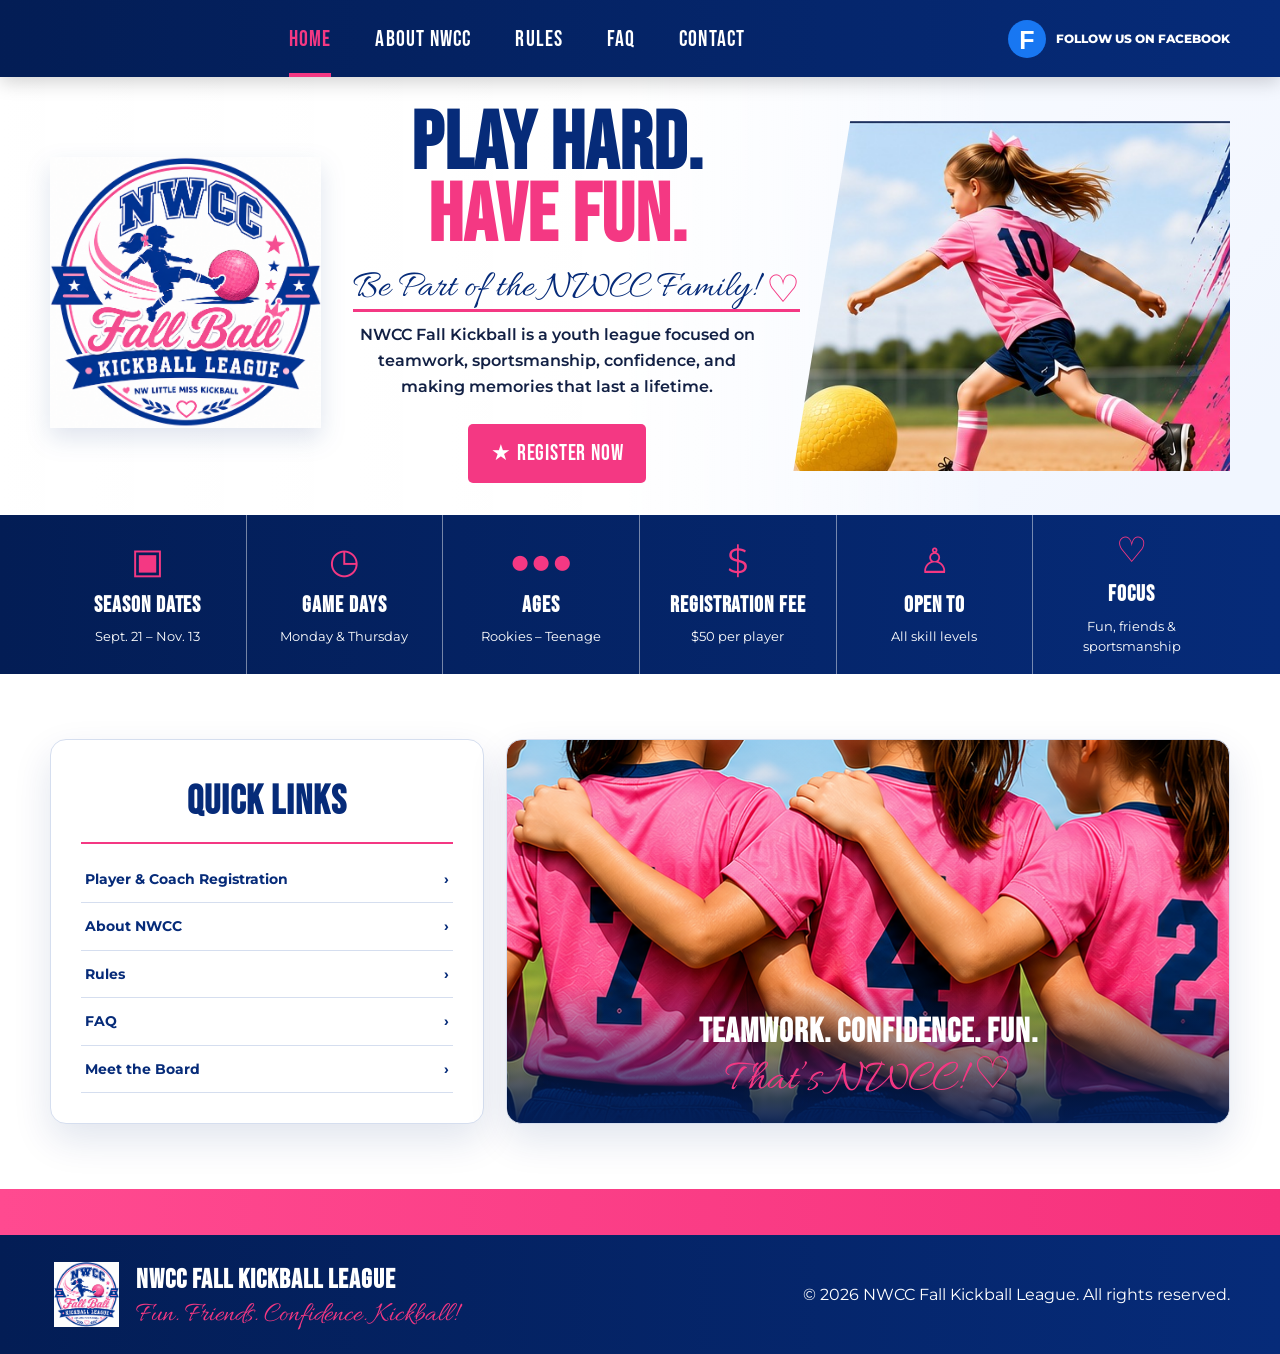
==== index.html @ f385c3fe "Remove Facebook link from quick links Removed the Facebook link from the quick links section." ====
<!DOCTYPE html>
<html lang="en">
<head>
  <meta charset="UTF-8">
  <meta name="viewport" content="width=device-width, initial-scale=1.0">
  <meta name="description" content="NWCC Fall Kickball League — registration, schedules, rules, FAQs, and contact information.">
  <title>NWCC Fall Kickball League</title>

  <link rel="preconnect" href="https://fonts.googleapis.com">
  <link rel="preconnect" href="https://fonts.gstatic.com" crossorigin>
  <link href="https://fonts.googleapis.com/css2?family=Allura&family=Bebas+Neue&family=Montserrat:wght@400;600;700;800&display=swap" rel="stylesheet">

  <link rel="stylesheet" href="styles.css">
</head>
<body>
<header class="site-header">
  <div class="container nav-wrap">
    <button class="menu-toggle" aria-label="Open navigation" aria-expanded="false">☰</button>

    <nav class="main-nav" aria-label="Main navigation">
      <a class="active" href="index.html">Home</a>
      <a href="about.html">About NWCC</a>
      <a href="rules.html">Rules</a>
      <a href="faq.html">FAQ</a>
      <a href="contact.html">Contact</a>
    </nav>

    <a class="facebook-link" href="https://www.facebook.com/nwccfallkickball" target="_blank" rel="noopener">
      <span class="facebook-icon">f</span>
      <span class="facebook-text">Follow us on Facebook</span>
    </a>
  </div>
</header>

<main>
  <section class="hero" id="home">
    <div class="container hero-grid">
      <div class="hero-logo">
        <img src="assets/nwcc-logo.png" alt="NWCC Fall Kickball League logo with pink kickball">
      </div>

      <div class="hero-copy">
        <h1><span>Play Hard.</span><strong>Have Fun.</strong></h1>

        <div class="family-line">
          <p>Be Part of the NWCC Family!</p>
          <span aria-hidden="true">♡</span>
        </div>

        <p class="hero-text">
          NWCC Fall Kickball is a youth league focused on teamwork, sportsmanship, confidence, and making memories that last a lifetime.
        </p>

        <div class="hero-actions">
          <a class="button button-pink" href="https://nwcc.leagueapps.com/leagues/kickball/5077319-2026-nwcc-fall-kickball" target="_blank" rel="noopener">★ Register Now</a>
        </div>
      </div>

      <div class="hero-photo" role="img" aria-label="Youth kickball player kicking a yellow kickball"></div>
    </div>
  </section>

  <section class="facts" aria-label="Season details">
    <div class="container fact-grid">
      <div class="fact"><span class="fact-icon">▣</span><strong>Season Dates</strong><small>Sept. 21 – Nov. 13</small></div>
      <div class="fact"><span class="fact-icon">◷</span><strong>Game Days</strong><small>Monday &amp; Thursday</small></div>
      <div class="fact"><span class="fact-icon">●●●</span><strong>Ages</strong><small>Rookies – Teenage</small></div>
      <div class="fact"><span class="fact-icon">$</span><strong>Registration Fee</strong><small>$50 per player</small></div>
      <div class="fact"><span class="fact-icon">♙</span><strong>Open To</strong><small>All skill levels</small></div>
      <div class="fact"><span class="fact-icon">♡</span><strong>Focus</strong><small>Fun, friends &amp; sportsmanship</small></div>
    </div>
  </section>

  <section class="section home-cards">
    <div class="container two-card-grid">
      <article class="quick-links">
        <h2>Quick Links</h2>
        <a href="https://nwcc.leagueapps.com/leagues/kickball/5077319-2026-nwcc-fall-kickball" target="_blank" rel="noopener">Player & Coach Registration <span>›</span></a>
        <a href="about.html">About NWCC <span>›</span></a>
        <a href="rules.html">Rules <span>›</span></a>
        <a href="faq.html">FAQ <span>›</span></a>
        <a href="contact.html">Meet the Board <span>›</span></a>
      </article>

      <article class="team-card">
        <div class="team-message">
          <strong>Teamwork. Confidence. Fun.</strong>
          <span>That’s NWCC! ♡</span>
        </div>
      </article>
    </div>
  </section>

  <section class="newsletter">
    <div class="container newsletter-grid">
      <div>
        <strong></strong>
     
      </div>

      
    </div>
  </section>
</main>

<footer>
  <div class="container footer-grid">
    <div class="footer-brand">
      <img src="assets/nwcc-logo.png" alt="">
      <div>
        <strong>NWCC Fall Kickball League</strong>
        <span>Fun. Friends. Confidence. Kickball!</span>
      </div>
    </div>
    <p>© <span id="year"></span> NWCC Fall Kickball League. All rights reserved.</p>
  </div>
</footer>

<script src="script.js"></script>
</body>
</html>
---- styles.css ----
:root{
  --navy:#062b79;
  --navy-dark:#031d55;
  --pink:#f43883;
  --pink-soft:#fff1f7;
  --blue-soft:#eef4ff;
  --ink:#122044;
  --white:#fff;
  --border:#d5deef;
  --shadow:0 16px 38px rgba(5,42,117,.12)
}

*{box-sizing:border-box}
html{scroll-behavior:smooth}
body{
  margin:0;
  font-family:"Montserrat",Arial,sans-serif;
  color:var(--ink);
  background:#fff;
  line-height:1.6
}
img{max-width:100%}
a{color:inherit}
.container{width:min(1180px,calc(100% - 36px));margin:0 auto}
.sr-only{position:absolute;width:1px;height:1px;overflow:hidden;clip:rect(0,0,0,0)}

.site-header{
  position:sticky;
  top:0;
  z-index:100;
  background:linear-gradient(90deg,var(--navy-dark),var(--navy));
  box-shadow:0 5px 18px rgba(0,0,0,.18)
}
.nav-wrap{min-height:72px;display:flex;align-items:center;gap:24px}
.main-nav{display:flex;align-items:center;justify-content:center;gap:44px;flex:1}
.main-nav a{
  color:white;
  text-decoration:none;
  text-transform:uppercase;
  font-family:"Bebas Neue",sans-serif;
  letter-spacing:1.1px;
  font-size:22px;
  padding:22px 0 16px;
  border-bottom:4px solid transparent
}
.main-nav a:hover,.main-nav a.active{color:var(--pink);border-color:var(--pink)}
.facebook-link{
  display:flex;
  align-items:center;
  gap:10px;
  color:white;
  text-decoration:none;
  font-weight:800;
  font-size:12px;
  text-transform:uppercase
}
.facebook-icon{
  width:38px;
  height:38px;
  border-radius:50%;
  display:grid;
  place-items:center;
  background:#1877f2;
  color:white;
  font-size:25px;
  font-family:Arial,sans-serif
}
.menu-toggle{display:none;border:0;background:transparent;color:white;font-size:29px}

.hero{
  overflow:hidden;
  background:
    linear-gradient(90deg,rgba(255,255,255,.99) 0%,rgba(255,255,255,.96) 49%,rgba(255,255,255,.15) 77%),
    linear-gradient(135deg,#fff,var(--blue-soft))
}
.hero-grid{
  min-height:350px;
  display:grid;
  grid-template-columns:23% 40% 37%;
  align-items:center
}
.hero-logo img{
  width:325px;
  filter:drop-shadow(0 10px 12px rgba(6,43,121,.13))
}
.hero-copy{    
    padding:32px;
    position:relative;
    z-index:2;
    display:flex;
    flex-direction:column;
    justify-content:center;
    align-items:center;
    text-align:center;}
.hero h1{
  margin:0;
  line-height:.88;
  font-family:"Bebas Neue",sans-serif;
  text-transform:uppercase;
  letter-spacing:1px
}
.hero h1 span,.hero h1 strong{
  display:block;
  font-size:clamp(64px,6.4vw,96px)
}
.hero h1 span{color:var(--navy)}
.hero h1 strong{color:var(--pink)}
.family-line{
    display:flex;
    justify-content:center;
    align-items:center;
    gap:10px;
    margin:17px auto 10px;
    border-bottom:3px solid var(--pink);
    width:fit-content;
    padding-bottom:1px;
    text-align:center;
}
.family-line p{
    margin:0;
    color:var(--navy);
    font-family:"Allura", cursive;
    font-size:38px;
    line-height:1;
    text-align:center;
    white-space:nowrap;
}
.family-line span{
    color:var(--pink);
    font-size:38px;
    line-height:1;
    white-space:nowrap;
}
.hero-text{    
    max-width:560px;
    margin:0 auto;
    font-weight:600;
    text-align:center;
}
.hero-actions{
    display:flex;
    justify-content:center;
    align-items:center;
    gap:14px;
    flex-wrap:wrap;
    margin-top:25px;
    width:100%;
    text-align:center;  
}
.hero-photo{

  min-height:350px;
  background:url("assets/hero-yellow-kickball.jpg") center/cover no-repeat;
  clip-path:polygon(13% 0,100% 0,100% 100%,0 100%)
}

.button{
  display:inline-block;
  text-decoration:none;
  text-transform:uppercase;
  font-family:"Bebas Neue",sans-serif;
  letter-spacing:.8px;
  font-size:22px;
  border-radius:5px;
  padding:12px 23px;
  transition:.2s ease
}
.button:hover{transform:translateY(-2px);box-shadow:0 8px 20px rgba(6,43,121,.18)}
.button-pink{background:var(--pink);color:white}
.button-blue{background:var(--navy);color:white}
.button-outline{border:2px solid var(--pink);color:var(--pink);background:white}

.facts{background:linear-gradient(90deg,var(--navy-dark),var(--navy));color:white}
.fact-grid{display:grid;grid-template-columns:repeat(6,1fr)}
.fact{
  min-height:150px;
  display:grid;
  place-content:center;
  text-align:center;
  padding:17px;
  border-right:1px solid rgba(255,255,255,.45)
}
.fact:last-child{border-right:0}
.fact-icon{color:var(--pink);font-size:35px;line-height:1;margin-bottom:10px}
.fact strong{
  text-transform:uppercase;
  font-family:"Bebas Neue",sans-serif;
  font-size:22px;
  letter-spacing:.9px
}
.fact small{margin-top:3px;font-size:13px}

.section{padding:65px 0}
.section h2{
  color:var(--navy);
  font-family:"Bebas Neue",sans-serif;
  text-transform:uppercase;
  letter-spacing:1px
}
.home-cards{background:white}
.two-card-grid{
  display:grid;
  grid-template-columns:.9fr 1.5fr;
  gap:22px
}
.quick-links,.team-card{
  min-height:330px;
  border:1px solid var(--border);
  border-radius:16px;
  box-shadow:var(--shadow);
  overflow:hidden
}
.quick-links{padding:30px;background:white}
.quick-links h2{
  text-align:center;
  margin:0 0 12px;
  font-size:40px;
  border-bottom:2px solid var(--pink);
  padding-bottom:8px
}
.quick-links a{
  display:flex;
  justify-content:space-between;
  padding:12px 4px;
  color:var(--navy);
  text-decoration:none;
  border-bottom:1px solid var(--border);
  font-size:14px;
  font-weight:700
}
.quick-links a:hover{color:var(--pink)}
.team-card{
  position:relative;
  background:url("assets/team_huddle2.png") center no-repeat
}
.team-message{
  position:absolute;
  inset:auto 0 0;
  text-align:center;
  padding:20px;
  color:white;
  background:linear-gradient(transparent,rgba(3,29,85,.94))
}
.team-message strong{
  display:block;
  font-family:"Bebas Neue",sans-serif;
  text-transform:uppercase;
  font-size:34px;
  letter-spacing:1px
}
.team-message span{
  display:block;
  color:var(--pink);
  font-family:"Allura",cursive;
  font-size:44px;
  line-height:1
}

.newsletter{
  background:linear-gradient(90deg,#ff4a90,#f6317c);
  color:white;
  padding:23px 0
}
.newsletter-grid{
  display:grid;
  grid-template-columns:1fr 1fr;
  align-items:center;
  gap:25px
}
.newsletter strong{
  display:block;
  font-family:"Bebas Neue",sans-serif;
  font-size:38px;
  letter-spacing:1px;
  text-transform:uppercase;
  line-height:1
}
.newsletter span{font-size:13px}
.newsletter form{display:flex}
.newsletter input{
  flex:1;
  min-width:0;
  border:0;
  padding:15px;
  font-family:inherit;
  border-radius:5px 0 0 5px
}
.newsletter button{
  border:0;
  background:var(--navy);
  color:white;
  font-family:"Bebas Neue",sans-serif;
  letter-spacing:.8px;
  font-size:20px;
  padding:0 25px;
  border-radius:0 5px 5px 0;
  cursor:pointer
}

footer{
  background:linear-gradient(90deg,var(--navy-dark),var(--navy));
  color:white;
  padding:24px 0
}
.footer-grid{display:flex;justify-content:space-between;align-items:center;gap:30px}
.footer-brand{display:flex;align-items:center;gap:14px}
.footer-brand img{width:72px;height:65px;object-fit:contain}
.footer-brand strong{
  display:block;
  text-transform:uppercase;
  font-family:"Bebas Neue",sans-serif;
  letter-spacing:1px;
  font-size:27px
}
.footer-brand span{
  display:block;
  color:var(--pink);
  font-family:"Allura",cursive;
  font-size:28px;
  line-height:1
}

.page-hero{
  background:linear-gradient(135deg,var(--blue-soft),var(--pink-soft));
  padding:75px 0
}
.page-hero-grid{display:grid;grid-template-columns:220px 1fr;gap:40px;align-items:center}
.page-hero img{width:210px}
.page-hero h1{
  margin:0;
  color:var(--navy);
  font-family:"Bebas Neue",sans-serif;
  text-transform:uppercase;
  font-size:clamp(54px,7vw,84px);
  letter-spacing:1px
}
.page-hero p{font-size:18px;max-width:760px}
.page-content{padding:70px 0}
.placeholder-card{
  background:white;
  border:1px solid var(--border);
  border-top:7px solid var(--pink);
  border-radius:16px;
  padding:38px;
  box-shadow:var(--shadow)
}
.placeholder-card h2{
  color:var(--navy);
  font-family:"Bebas Neue",sans-serif;
  text-transform:uppercase;
  font-size:40px
}

@media(max-width:1020px){
  .facebook-text{display:none}
  .main-nav{gap:22px}
  .menu-toggle{display:block;margin-right:auto}
  .main-nav{
    display:none;
    position:absolute;
    top:72px;
    left:0;
    right:0;
    padding:18px;
    background:var(--navy-dark);
    flex-direction:column;
    align-items:stretch;
    gap:0
  }
  .main-nav.open{display:flex}
  .main-nav a{padding:12px;border-bottom:1px solid rgba(255,255,255,.15)}
  .hero-grid{grid-template-columns:36% 64%}
  .hero-photo{grid-column:1/-1;min-height:360px;clip-path:none}
  .fact-grid{grid-template-columns:repeat(3,1fr)}
  .two-card-grid{grid-template-columns:1fr}
  .team-card{min-height:390px}
}

@media(max-width:680px){
  .hero-grid{display:block;text-align:center;padding-top:26px}
  .hero-logo img{width:255px}
  .hero-copy{padding:12px 10px 35px}
  .hero h1 span,.hero h1 strong{font-size:64px}
  .family-line{margin-left:auto;margin-right:auto}
  .family-line p{font-size:34px}
  .hero-actions{justify-content:center}
  .hero-photo{min-height:305px}
  .fact-grid{grid-template-columns:repeat(2,1fr)}
  .fact{min-height:132px}
  .newsletter-grid{grid-template-columns:1fr;text-align:center}
  .newsletter form{width:100%;max-width:480px;margin:auto}
  .footer-grid{flex-direction:column;text-align:center}
  .page-hero-grid{grid-template-columns:1fr;text-align:center}
  .page-hero img{margin:auto}
}



/* =========================================================
   INNER PAGES — scoped styles appended to preserve index layout
   ========================================================= */
.inner-hero{padding:68px 0;background:radial-gradient(circle at 88% 20%,rgba(244,56,131,.15),transparent 28%),linear-gradient(135deg,var(--blue-soft),#fff 52%,var(--pink-soft));border-bottom:7px solid var(--pink)}
.inner-hero-grid{display:grid;grid-template-columns:320px 1fr;gap:52px;align-items:center}
.inner-hero-grid>img{width:305px;filter:drop-shadow(0 14px 18px rgba(6,43,121,.16))}
.inner-eyebrow,.card-kicker{margin:0 0 5px;color:var(--pink);font-weight:800;text-transform:uppercase;letter-spacing:1.8px}
.inner-hero h1{margin:0;color:var(--navy);font-family:"Bebas Neue",sans-serif;font-size:clamp(60px,7vw,92px);line-height:.92;letter-spacing:1px;text-transform:uppercase}
.inner-script{width:fit-content;margin:15px 0 15px;color:var(--navy);border-bottom:3px solid var(--pink);font-family:"Allura",cursive;font-size:42px;line-height:1.1}
.inner-script span{color:var(--pink);font-family:Arial,sans-serif}
.inner-hero-grid>div>p:last-of-type{max-width:760px;font-weight:600;font-size:17px}
.inner-section{padding:68px 0}.soft-section{background:#f8faff}.center-heading{text-align:center;margin-bottom:30px}
.center-heading h2,.feature-card h2,.contact-option-card h2,.document-card h2{margin:0 0 12px;color:var(--navy);font-family:"Bebas Neue",sans-serif;font-size:38px;line-height:1;letter-spacing:1px;text-transform:uppercase}
.story-grid{display:grid;grid-template-columns:1.05fr .95fr;gap:26px}
.feature-card,.image-feature,.contact-option-card,.document-card{border:1px solid var(--border);border-radius:17px;background:#fff;box-shadow:var(--shadow);overflow:hidden}
.feature-card{padding:36px;border-top:7px solid var(--pink)}.image-feature{min-height:390px;position:relative}
.team-huddle-feature{background:url("assets/team_huddle2.png") center no-repeat}
.image-feature>div{position:absolute;inset:auto 0 0;padding:25px;text-align:center;color:#fff;background:linear-gradient(transparent,rgba(3,29,85,.95))}
.image-feature strong{display:block;font-family:"Bebas Neue",sans-serif;font-size:34px;letter-spacing:1px;text-transform:uppercase}
.image-feature span{display:block;color:var(--pink);font-family:"Allura",cursive;font-size:38px;line-height:1}
.value-grid{display:grid;grid-template-columns:repeat(4,1fr);gap:20px}
.value-card{padding:28px 22px;text-align:center;border:1px solid var(--border);border-radius:15px;background:#fff;box-shadow:var(--shadow)}
.value-card>span{width:64px;height:64px;margin:0 auto 12px;display:grid;place-items:center;border-radius:50%;color:#fff;background:var(--pink);font-size:28px}
.value-card h3{margin:0;color:var(--navy);font-family:"Bebas Neue",sans-serif;font-size:30px;text-transform:uppercase}
.split-info-grid{display:grid;grid-template-columns:1fr 1fr;gap:24px}.accent-card{background:linear-gradient(135deg,#fff,var(--blue-soft));border-top-color:var(--navy)}
.faq-stat-band{background:linear-gradient(90deg,var(--navy-dark),var(--navy));color:#fff}.faq-stat-grid{display:grid;grid-template-columns:repeat(4,1fr)}
.faq-stat-grid>div{min-height:125px;padding:20px;display:grid;place-content:center;text-align:center;border-right:1px solid rgba(255,255,255,.38)}
.faq-stat-grid>div:last-child{border-right:0}.faq-stat-grid span{color:var(--pink);font-size:29px;line-height:1}
.faq-stat-grid strong{margin-top:7px;font-family:"Bebas Neue",sans-serif;text-transform:uppercase;font-size:22px;letter-spacing:1px}.faq-stat-grid small{font-size:13px}
.faq-layout-new{display:grid;grid-template-columns:285px 1fr;gap:28px;align-items:start}
.inner-sidebar{position:sticky;top:98px;padding:28px;color:#fff;border-radius:16px;background:linear-gradient(160deg,var(--navy),var(--navy-dark));box-shadow:var(--shadow)}
.inner-sidebar h2{margin:0 0 8px;font-family:"Bebas Neue",sans-serif;font-size:38px;letter-spacing:1px;text-transform:uppercase}
.inner-sidebar a{display:flex;justify-content:space-between;padding:12px 2px;color:#fff;text-decoration:none;font-size:13px;font-weight:700;border-bottom:1px solid rgba(255,255,255,.25)}
.inner-sidebar a:hover{color:var(--pink)}
.faq-group-new{margin-bottom:28px;padding:30px;border:1px solid var(--border);border-top:7px solid var(--pink);border-radius:16px;background:#fff;box-shadow:var(--shadow)}
.faq-group-heading{display:flex;align-items:center;gap:17px;margin-bottom:20px}.faq-group-heading>span{width:60px;height:60px;display:grid;place-items:center;flex:0 0 auto;border-radius:50%;color:#fff;background:var(--pink);font-family:"Bebas Neue",sans-serif;font-size:28px}
.faq-group-heading p{margin:0;color:var(--pink);font-size:12px;font-weight:800;letter-spacing:1.5px;text-transform:uppercase}
.faq-group-heading h2{margin:0;color:var(--navy);font-family:"Bebas Neue",sans-serif;font-size:39px;line-height:1;letter-spacing:1px;text-transform:uppercase}
.faq-group-new details{margin:11px 0;border:1px solid var(--border);border-radius:10px;background:linear-gradient(135deg,#fff,var(--blue-soft));overflow:hidden}
.faq-group-new summary{position:relative;padding:17px 52px 17px 20px;color:var(--navy);cursor:pointer;list-style:none;font-weight:800}
.faq-group-new summary::-webkit-details-marker{display:none}.faq-group-new summary::after{content:"+";position:absolute;right:20px;top:50%;transform:translateY(-50%);color:var(--pink);font-family:"Bebas Neue",sans-serif;font-size:30px}
.faq-group-new details[open] summary{color:#fff;background:var(--navy)}.faq-group-new details[open] summary::after{content:"–";color:var(--pink)}
.faq-group-new details p{margin:0;padding:18px 20px 21px;border-top:1px solid var(--border)}
.contact-card-grid{display:grid;grid-template-columns:repeat(3,1fr);gap:22px}
.contact-option-card{padding:30px;text-align:center;border-top:7px solid var(--pink)}
.contact-option-card>span{width:65px;height:65px;margin:0 auto 14px;display:grid;place-items:center;border-radius:50%;color:#fff;background:var(--navy);font-size:28px;font-weight:800}
.contact-option-card a{color:var(--pink);font-weight:800;text-decoration:none}
.contact-form-grid{display:grid;grid-template-columns:1.25fr .75fr;gap:26px;align-items:start}
.styled-contact-form{display:grid;grid-template-columns:1fr 1fr;gap:18px}.styled-contact-form label{display:grid;gap:6px;font-weight:700;color:var(--navy)}
.styled-contact-form input,.styled-contact-form select,.styled-contact-form textarea{width:100%;padding:13px 14px;border:1px solid var(--border);border-radius:7px;font:inherit;color:var(--ink);background:#fff}
.full-field{grid-column:1/-1}.form-note{margin-top:18px;font-size:12px;background:var(--pink-soft);padding:14px;border-radius:8px}
.contact-info-panel{padding:30px;text-align:center;color:#fff;border-radius:17px;background:linear-gradient(160deg,var(--navy),var(--navy-dark));box-shadow:var(--shadow)}
.contact-info-panel img{width:210px}.contact-info-panel h2{margin:8px 0;color:#fff;font-family:"Bebas Neue",sans-serif;font-size:35px;text-transform:uppercase}
.contact-info-panel a{display:block;padding:10px;color:#fff;text-decoration:none;border-bottom:1px solid rgba(255,255,255,.22)}.contact-info-panel a:hover{color:var(--pink)}
.contact-script{color:var(--pink);font-family:"Allura",cursive;font-size:31px;line-height:1.1}
.rules-grid{display:grid;grid-template-columns:repeat(2,1fr);gap:24px}.document-card{position:relative;padding:33px;border-top:7px solid var(--pink)}
.document-card>span{position:absolute;right:25px;top:18px;color:rgba(6,43,121,.10);font-family:"Bebas Neue",sans-serif;font-size:70px;line-height:1}
.document-card a{color:var(--pink);font-weight:800;text-decoration:none}
@media(max-width:920px){.inner-hero-grid{grid-template-columns:240px 1fr;gap:30px}.inner-hero-grid>img{width:225px}.value-grid{grid-template-columns:repeat(2,1fr)}.faq-layout-new,.contact-form-grid{grid-template-columns:1fr}.inner-sidebar{position:static}}
@media(max-width:700px){.inner-hero-grid,.story-grid,.split-info-grid,.contact-card-grid,.rules-grid{grid-template-columns:1fr}.inner-hero-grid{text-align:center}.inner-hero-grid>img{margin:auto;width:235px}.inner-script{margin-left:auto;margin-right:auto;font-size:34px}.value-grid{grid-template-columns:1fr}.faq-stat-grid{grid-template-columns:repeat(2,1fr)}.faq-group-new{padding:22px}.faq-group-heading h2{font-size:31px}.styled-contact-form{grid-template-columns:1fr}.full-field{grid-column:auto}}



/* =========================================================
   BOARD / CONTACT PAGE
   ========================================================= */
.board-intro-section{background:#fff}
.board-intro-copy{max-width:780px;margin:0 auto;color:var(--ink)}
.board-grid{
  display:grid;
  grid-template-columns:repeat(2,1fr);
  gap:24px;
  margin-top:34px
}
.board-card{
  position:relative;
  padding:34px;
  border:1px solid var(--border);
  border-top:7px solid var(--pink);
  border-radius:17px;
  background:linear-gradient(135deg,#fff,var(--blue-soft));
  box-shadow:var(--shadow);
  transition:transform .2s ease,box-shadow .2s ease
}
.board-card:hover{
  transform:translateY(-5px);
  box-shadow:0 22px 45px rgba(5,42,117,.16)
}
.board-role{
  display:inline-block;
  margin-bottom:10px;
  padding:7px 13px;
  color:#fff;
  background:var(--navy);
  border-radius:999px;
  font-size:12px;
  font-weight:800;
  letter-spacing:1.2px;
  text-transform:uppercase
}
.board-card h2{
  margin:0 0 12px;
  color:var(--navy);
  font-family:"Bebas Neue",sans-serif;
  font-size:41px;
  line-height:1;
  letter-spacing:1px;
  text-transform:uppercase
}
.board-card p{margin-bottom:20px}
.board-responsibilities{
  display:flex;
  flex-wrap:wrap;
  gap:8px
}
.board-responsibilities span{
  padding:7px 10px;
  color:var(--navy);
  background:#fff;
  border:1px solid var(--border);
  border-radius:999px;
  font-size:11px;
  font-weight:700
}
.why-volunteer-grid{
  display:grid;
  grid-template-columns:1fr 1fr;
  gap:24px
}
.board-help-section{background:#fff}
.board-help-card{
  display:grid;
  grid-template-columns:1fr auto;
  gap:38px;
  align-items:center;
  padding:40px;
  border:1px solid var(--border);
  border-left:8px solid var(--pink);
  border-radius:17px;
  background:linear-gradient(135deg,#fff,var(--pink-soft));
  box-shadow:var(--shadow)
}
.board-help-card h2{
  margin:0 0 12px;
  color:var(--navy);
  font-family:"Bebas Neue",sans-serif;
  font-size:44px;
  line-height:1;
  letter-spacing:1px;
  text-transform:uppercase
}
.help-topic-list{
  display:flex;
  flex-wrap:wrap;
  gap:9px;
  margin-top:18px
}
.help-topic-list span{
  padding:8px 11px;
  color:var(--navy);
  background:#fff;
  border:1px solid var(--border);
  border-radius:999px;
  font-size:12px;
  font-weight:700
}
.board-help-actions{
  display:grid;
  gap:12px;
  min-width:245px
}
.board-help-actions .button{text-align:center}
.board-volunteer-strip{
  padding:38px 0;
  color:#fff;
  background:
    linear-gradient(100deg,rgba(3,29,85,.97),rgba(6,43,121,.91)),
    url("assets/team-huddle.jpg") center/cover
}
.board-volunteer-content{
  display:flex;
  align-items:center;
  justify-content:space-between;
  gap:30px
}
.board-volunteer-content p{
  margin:0;
  color:var(--pink);
  font-weight:800;
  letter-spacing:1.5px;
  text-transform:uppercase
}
.board-volunteer-content h2{
  margin:0;
  font-family:"Bebas Neue",sans-serif;
  font-size:43px;
  letter-spacing:1px;
  text-transform:uppercase
}
.board-volunteer-content span{display:block;max-width:760px}
.button-outline-light{
  color:#fff;
  border:2px solid #fff;
  background:transparent
}
.button-outline-light:hover{
  color:var(--navy);
  background:#fff
}
@media(max-width:850px){
  .board-grid,.why-volunteer-grid{grid-template-columns:1fr}
  .board-help-card{grid-template-columns:1fr}
  .board-help-actions{min-width:0}
  .board-volunteer-content{display:block;text-align:center}
  .board-volunteer-content .button{margin-top:22px}
}
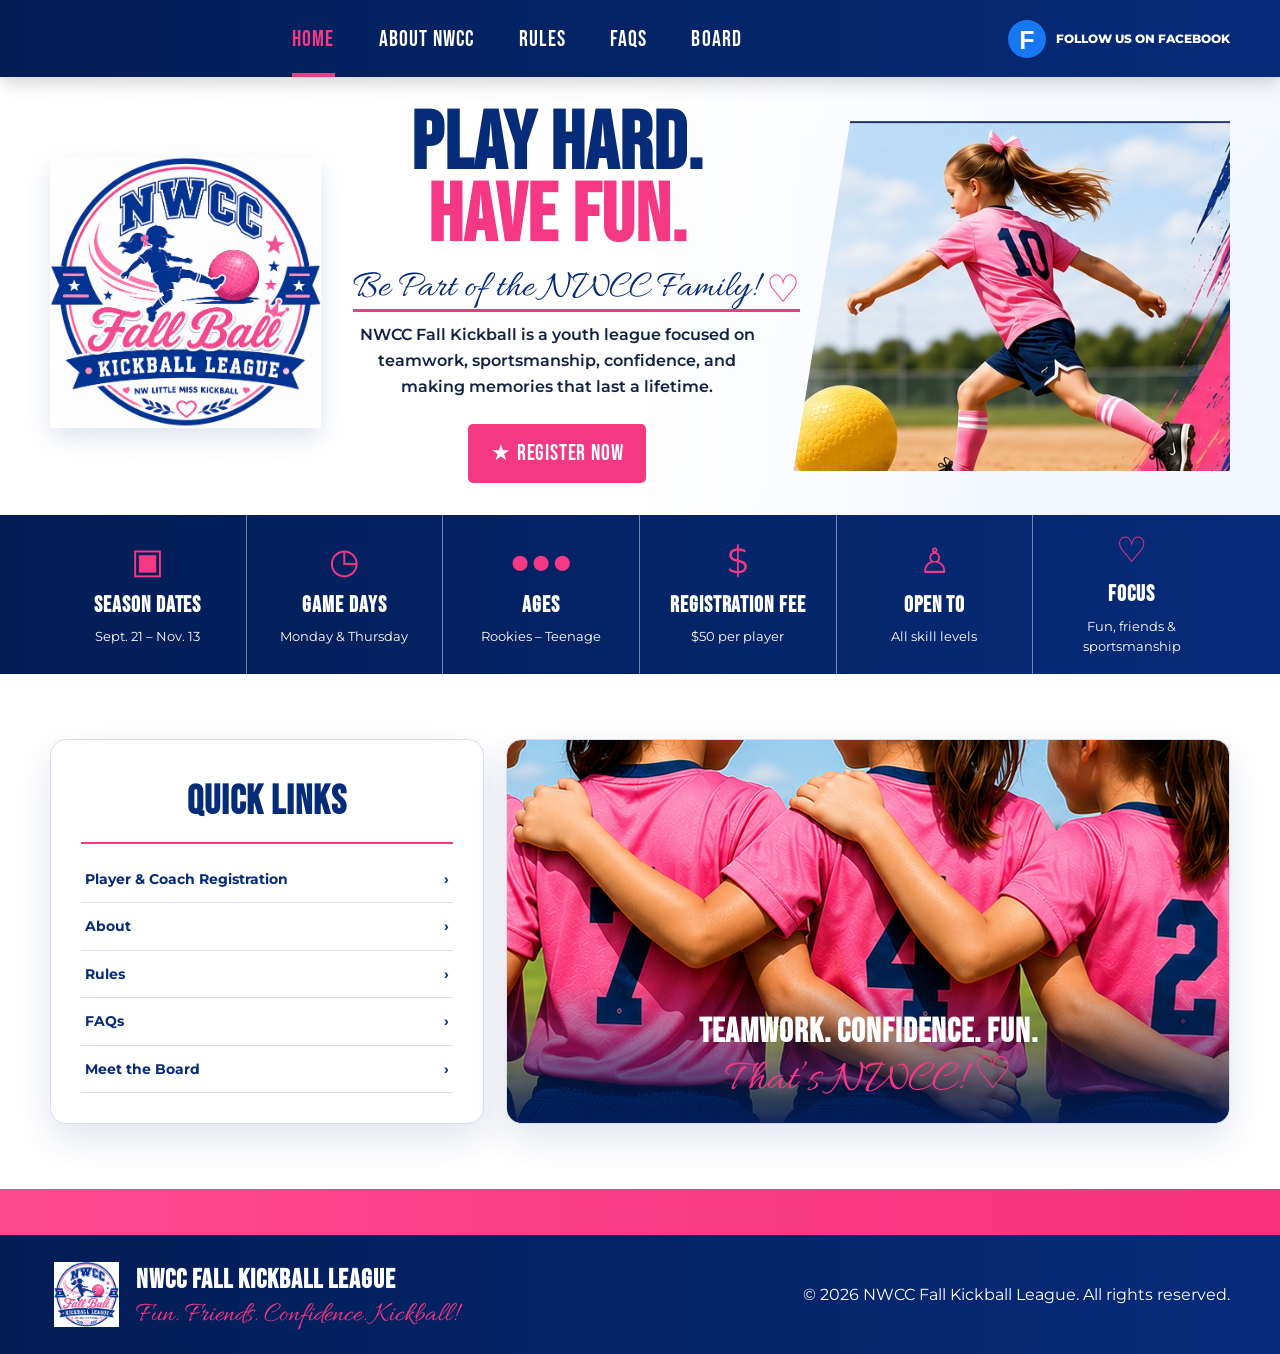
==== commit 04e07898: "Update FAQ and Contact links in index.html" ====
--- a/index.html
+++ b/index.html
@@ -21,8 +21,8 @@
       <a class="active" href="index.html">Home</a>
       <a href="about.html">About NWCC</a>
       <a href="rules.html">Rules</a>
-      <a href="faq.html">FAQ</a>
-      <a href="contact.html">Contact</a>
+      <a href="faq.html">FAQs</a>
+      <a href="contact.html">Board</a>
     </nav>
 
     <a class="facebook-link" href="https://www.facebook.com/nwccfallkickball" target="_blank" rel="noopener">
@@ -76,9 +76,9 @@
       <article class="quick-links">
         <h2>Quick Links</h2>
         <a href="https://nwcc.leagueapps.com/leagues/kickball/5077319-2026-nwcc-fall-kickball" target="_blank" rel="noopener">Player & Coach Registration <span>›</span></a>
-        <a href="about.html">About NWCC <span>›</span></a>
+        <a href="about.html">About <span>›</span></a>
         <a href="rules.html">Rules <span>›</span></a>
-        <a href="faq.html">FAQ <span>›</span></a>
+        <a href="faq.html">FAQs <span>›</span></a>
         <a href="contact.html">Meet the Board <span>›</span></a>
       </article>
 
--- a/styles.css
+++ b/styles.css
@@ -412,7 +412,7 @@
 .story-grid{display:grid;grid-template-columns:1.05fr .95fr;gap:26px}
 .feature-card,.image-feature,.contact-option-card,.document-card{border:1px solid var(--border);border-radius:17px;background:#fff;box-shadow:var(--shadow);overflow:hidden}
 .feature-card{padding:36px;border-top:7px solid var(--pink)}.image-feature{min-height:390px;position:relative}
-.team-huddle-feature{background:url("assets/team_huddle2.png") center no-repeat}
+.team-huddle-feature{background:url("assets/team_huddle3.png") center/cover no-repeat;}
 .image-feature>div{position:absolute;inset:auto 0 0;padding:25px;text-align:center;color:#fff;background:linear-gradient(transparent,rgba(3,29,85,.95))}
 .image-feature strong{display:block;font-family:"Bebas Neue",sans-serif;font-size:34px;letter-spacing:1px;text-transform:uppercase}
 .image-feature span{display:block;color:var(--pink);font-family:"Allura",cursive;font-size:38px;line-height:1}
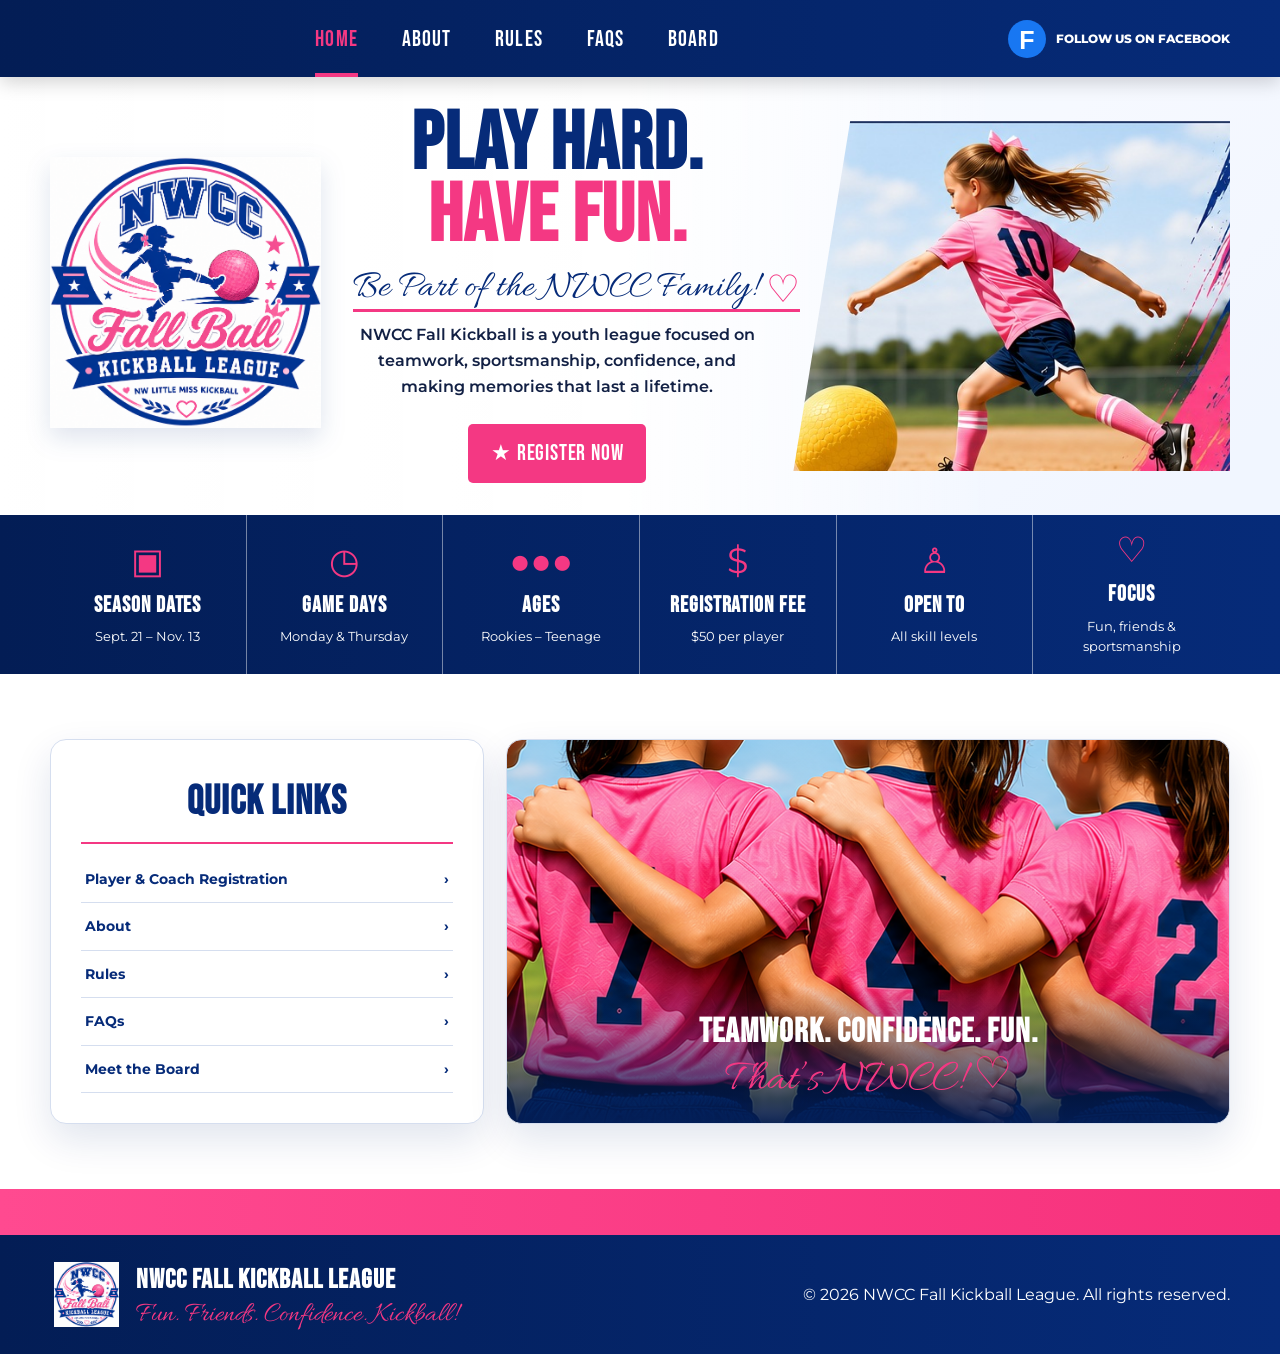
==== commit 7419c248: "Shorten 'About NWCC' link text to 'About'" ====
--- a/index.html
+++ b/index.html
@@ -19,7 +19,7 @@
 
     <nav class="main-nav" aria-label="Main navigation">
       <a class="active" href="index.html">Home</a>
-      <a href="about.html">About NWCC</a>
+      <a href="about.html">About</a>
       <a href="rules.html">Rules</a>
       <a href="faq.html">FAQs</a>
       <a href="contact.html">Board</a>
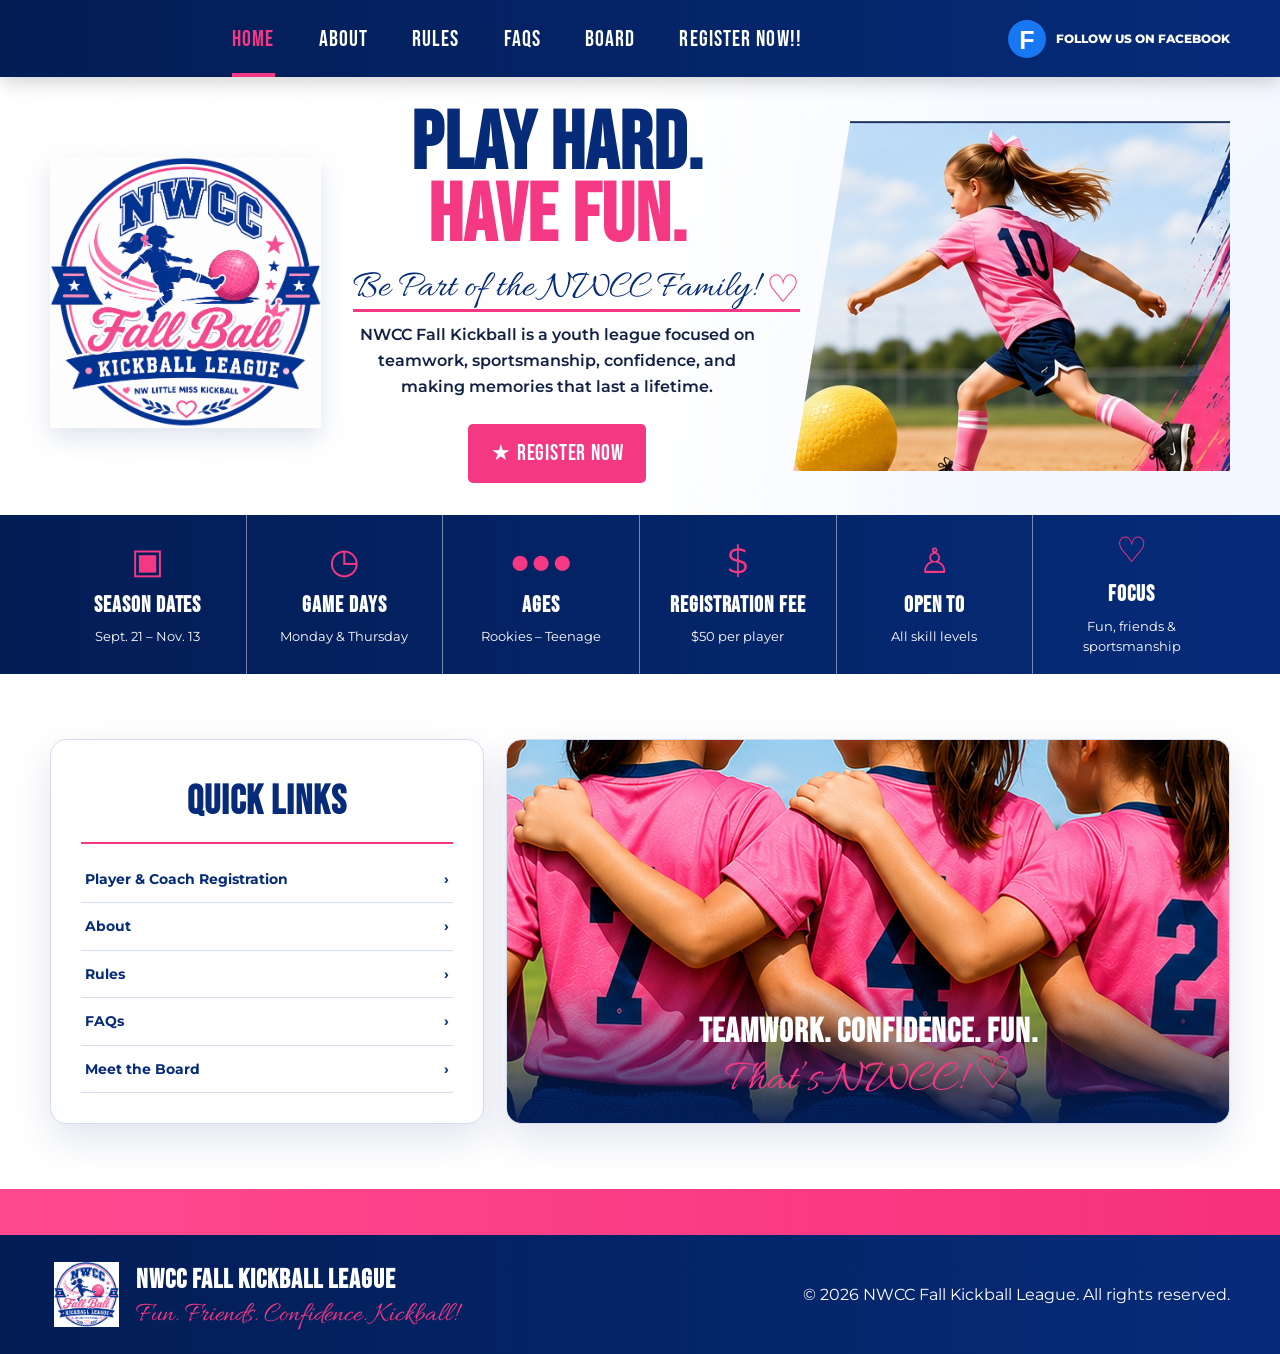
==== commit 11809380: "Add registration link to navigation menu" ====
--- a/index.html
+++ b/index.html
@@ -23,6 +23,7 @@
       <a href="rules.html">Rules</a>
       <a href="faq.html">FAQs</a>
       <a href="contact.html">Board</a>
+      <a href="href="https://nwcc.leagueapps.com/leagues/kickball/5077319-2026-nwcc-fall-kickball" target="_blank">REgister Now!!</a>
     </nav>
 
     <a class="facebook-link" href="https://www.facebook.com/nwccfallkickball" target="_blank" rel="noopener">
@@ -95,10 +96,7 @@
     <div class="container newsletter-grid">
       <div>
         <strong></strong>
-     
       </div>
-
-      
     </div>
   </section>
 </main>
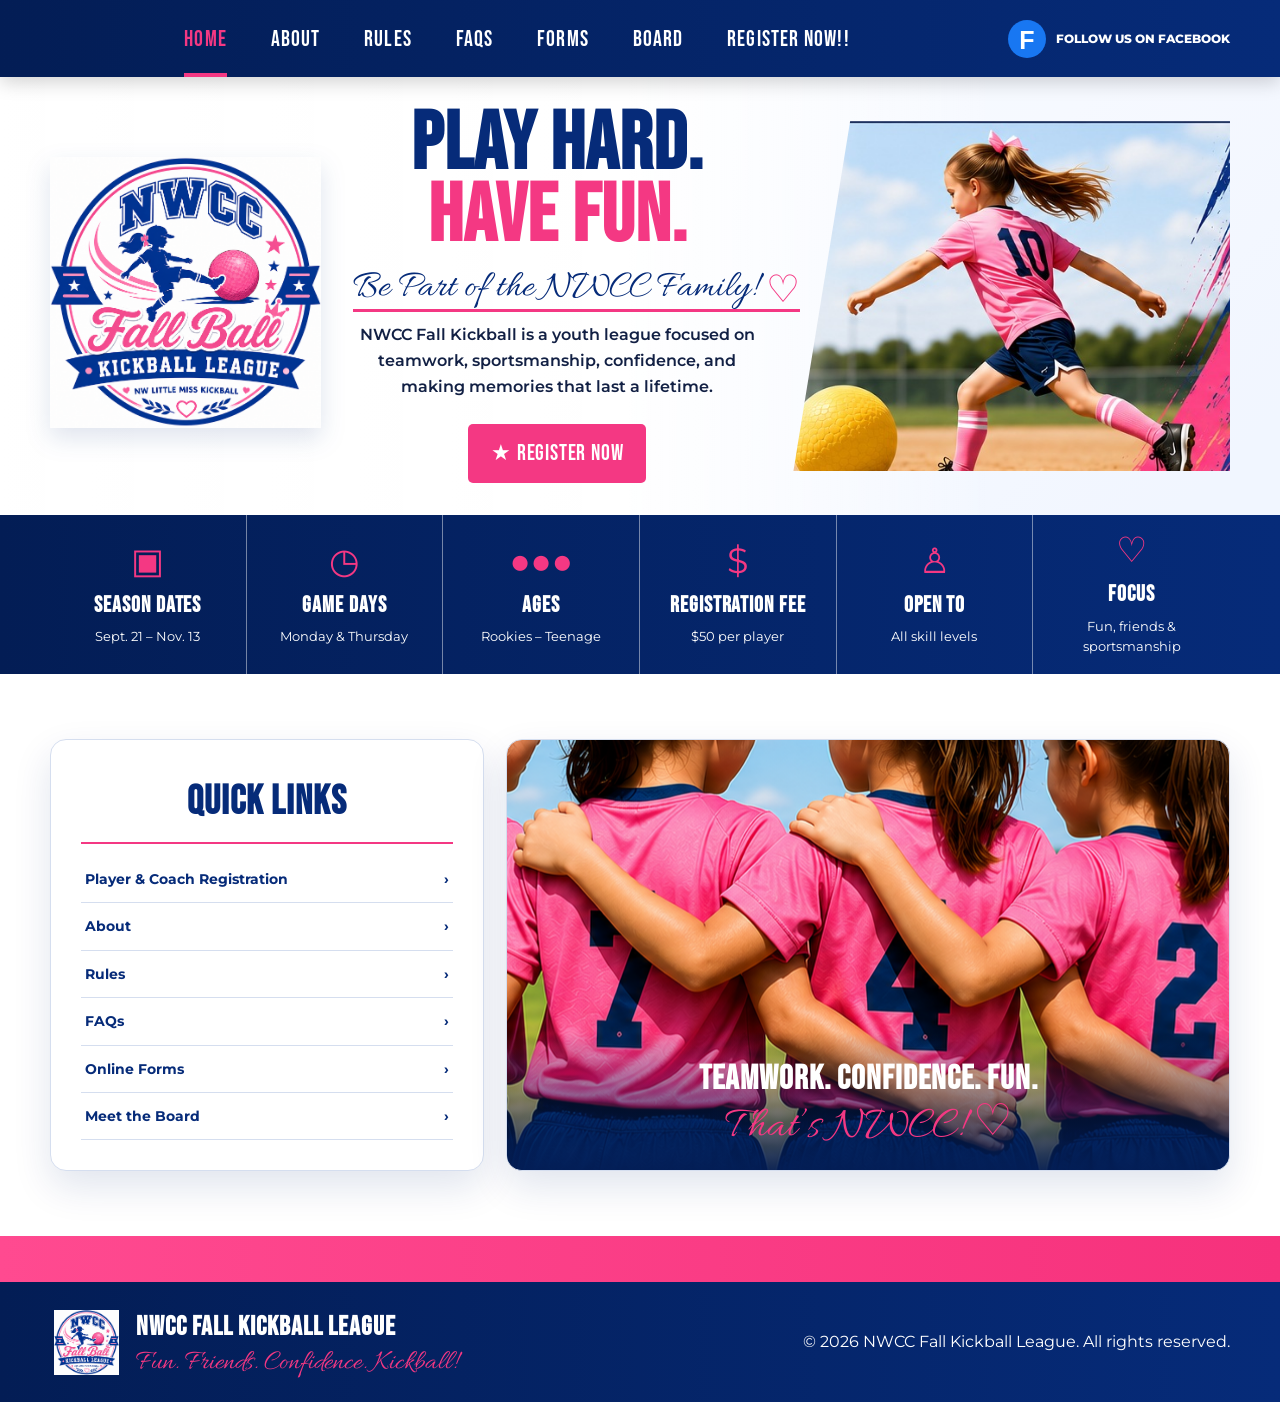
==== commit 078b040c: "Add files via upload" ====
--- a/index.html
+++ b/index.html
@@ -22,8 +22,9 @@
       <a href="about.html">About</a>
       <a href="rules.html">Rules</a>
       <a href="faq.html">FAQs</a>
+      <a href="forms.html">Forms</a>
       <a href="contact.html">Board</a>
-      <a href="href="https://nwcc.leagueapps.com/leagues/kickball/5077319-2026-nwcc-fall-kickball" target="_blank">REgister Now!!</a>
+      <a href="https://nwcc.leagueapps.com/leagues/kickball/5077319-2026-nwcc-fall-kickball" target="_blank" rel="noopener">REgister Now!!</a>
     </nav>
 
     <a class="facebook-link" href="https://www.facebook.com/nwccfallkickball" target="_blank" rel="noopener">
@@ -80,6 +81,7 @@
         <a href="about.html">About <span>›</span></a>
         <a href="rules.html">Rules <span>›</span></a>
         <a href="faq.html">FAQs <span>›</span></a>
+        <a href="forms.html">Online Forms <span>›</span></a>
         <a href="contact.html">Meet the Board <span>›</span></a>
       </article>
 
--- a/styles.css
+++ b/styles.css
@@ -612,3 +612,12 @@
   .board-volunteer-content{display:block;text-align:center}
   .board-volunteer-content .button{margin-top:22px}
 }
+
+
+/* =========================================================
+   ONLINE FORMS
+   ========================================================= */
+.forms-card-grid{display:grid;grid-template-columns:repeat(2,1fr);gap:26px}.form-choice-card{position:relative;padding:36px;border:1px solid var(--border);border-top:7px solid var(--pink);border-radius:17px;background:#fff;box-shadow:var(--shadow);overflow:hidden}.form-choice-card>span{position:absolute;right:24px;top:14px;color:rgba(6,43,121,.1);font-family:"Bebas Neue",sans-serif;font-size:76px;line-height:1}.form-choice-card h2{margin:0 0 12px;color:var(--navy);font-family:"Bebas Neue",sans-serif;font-size:40px;line-height:1;text-transform:uppercase}.browser-privacy-note{margin:28px 0 0;padding:18px 20px;border-left:6px solid var(--pink);border-radius:8px;background:var(--pink-soft)}
+.form-toolbar{position:sticky;top:72px;z-index:70;padding:12px 0;border-bottom:1px solid var(--border);background:rgba(255,255,255,.96);backdrop-filter:blur(8px)}.form-toolbar-inner{display:flex;justify-content:center;gap:12px;flex-wrap:wrap}.form-toolbar button{border:0;cursor:pointer}.online-form-shell{padding:42px 0 70px;background:#f5f8fd}.online-form{width:min(900px,100%);margin:auto;padding:38px;background:#fff;border:1px solid var(--border);border-top:9px solid var(--pink);border-radius:16px;box-shadow:var(--shadow)}.online-form h1{text-align:center;margin:0 0 18px;color:var(--navy);font-family:"Bebas Neue",sans-serif;font-size:42px;line-height:1.05;letter-spacing:.5px}.print-brand{display:flex;align-items:center;justify-content:center;gap:12px;margin-bottom:14px;color:var(--navy);font-family:"Bebas Neue",sans-serif;font-size:25px;text-transform:uppercase}.print-brand img{width:74px;height:68px;object-fit:contain}.legal-notice{margin-bottom:20px;padding:15px 18px;border:2px solid var(--navy);border-radius:8px;background:var(--blue-soft);font-family:Georgia,serif;font-weight:700;line-height:1.42}.legal-copy{font-family:Georgia,serif;font-size:14px;line-height:1.48}.form-grid{display:grid;grid-template-columns:repeat(12,1fr);gap:12px 14px}.c12{grid-column:span 12}.c9{grid-column:span 9}.c8{grid-column:span 8}.c7{grid-column:span 7}.c6{grid-column:span 6}.c5{grid-column:span 5}.c4{grid-column:span 4}.c3{grid-column:span 3}.c2{grid-column:span 2}.c1{grid-column:span 1}.online-field{display:flex;flex-direction:column;gap:5px;color:var(--navy);font-size:13px;font-weight:800}.online-field input,.online-field textarea{width:100%;padding:10px 11px;border:1.5px solid #aab9d2;border-radius:6px;background:#fff;color:#111;font:14px "Montserrat",Arial,sans-serif}.online-field textarea{min-height:78px;resize:vertical}.choice-line{display:flex;align-items:center;gap:15px;flex-wrap:wrap;color:var(--ink);font-size:13px;font-weight:600}.choice-line label{white-space:nowrap}.form-section{margin:18px 0;padding:18px;border:1px solid var(--border);border-radius:11px;background:#fff}.form-section>p:first-child{margin-top:0}.center-text{text-align:center}.statement-section p{font-family:Georgia,serif;line-height:1.4}.initial-row{display:grid;grid-template-columns:1fr 95px;gap:14px;align-items:end;margin:12px 0}.initial-row p{margin:0}.initial-row input{width:100%;padding:9px;border:1.5px solid #aab9d2;border-radius:5px}.signature-box{position:relative;margin-top:5px;border:1.5px solid #aab9d2;border-radius:7px;background:#fff;overflow:hidden}.signature-pad{display:block;width:100%;height:120px;touch-action:none}.signature-clear{position:absolute;right:7px;bottom:7px;padding:5px 8px;border:0;border-radius:5px;background:var(--navy);color:#fff;font:700 11px "Montserrat",sans-serif;cursor:pointer}.league-only{background:#f0f2f6}.league-only h2{margin:-18px -18px 16px;padding:9px 16px;border-radius:9px 9px 0 0;background:#5a667a;color:#fff;font-family:"Bebas Neue",sans-serif;font-size:25px;letter-spacing:1px}.form-code{text-align:right;font-size:11px}.name-hint{margin-top:-10px;text-align:center;font-size:11px}.print-page+.print-page{margin-top:40px;padding-top:40px;border-top:8px solid var(--pink)}.process-page h2{margin:14px 0 3px;color:var(--navy);font-family:Georgia,serif;font-size:17px}.process-page p,.process-page li{font-family:Georgia,serif;font-size:13px;line-height:1.36}.process-page ul{margin-top:4px}
+@media(max-width:800px){.forms-card-grid{grid-template-columns:1fr}.online-form{padding:24px 16px}.form-grid{grid-template-columns:1fr}.form-grid>*{grid-column:1!important}.initial-row{grid-template-columns:1fr}.form-toolbar{top:72px}.online-form h1{font-size:34px}}
+@media print{@page{size:letter;margin:.35in}body{background:#fff}.site-header,.inner-hero,.form-toolbar,.newsletter,footer{display:none!important}.online-form-shell{padding:0;background:#fff}.container{width:100%;margin:0}.online-form{width:100%;padding:0;border:0;border-radius:0;box-shadow:none}.print-brand{margin-bottom:8px}.print-brand img{width:55px;height:50px}.online-form h1{font-size:29px;margin-bottom:10px}.legal-notice{padding:9px 11px;margin-bottom:10px;font-size:11px}.legal-copy{font-size:10.4px;line-height:1.3}.form-grid{gap:6px 9px}.online-field{font-size:10px;gap:2px}.online-field input,.online-field textarea{padding:4px 5px;min-height:24px;font-size:10px;border-color:#555}.online-field textarea{min-height:43px}.form-section{margin:8px 0;padding:9px;border-color:#555}.choice-line{gap:8px;font-size:9.5px}.initial-row{margin:6px 0;grid-template-columns:1fr 70px;gap:7px}.statement-section p{font-size:9.5px;line-height:1.24}.initial-row input{padding:3px}.signature-pad{height:68px}.signature-clear{display:none}.league-only h2{margin:-9px -9px 7px;padding:4px 8px;font-size:17px}.form-code{font-size:8px}.print-page{page-break-after:always}.print-page:last-child{page-break-after:auto}.print-page+.print-page{margin:0;padding:0;border:0}.process-page h1{font-size:25px}.process-page h2{font-size:13px;margin:8px 0 2px}.process-page p,.process-page li{font-size:9.2px;line-height:1.22;margin:4px 0}.process-page ul{margin:3px 0;padding-left:18px}}
